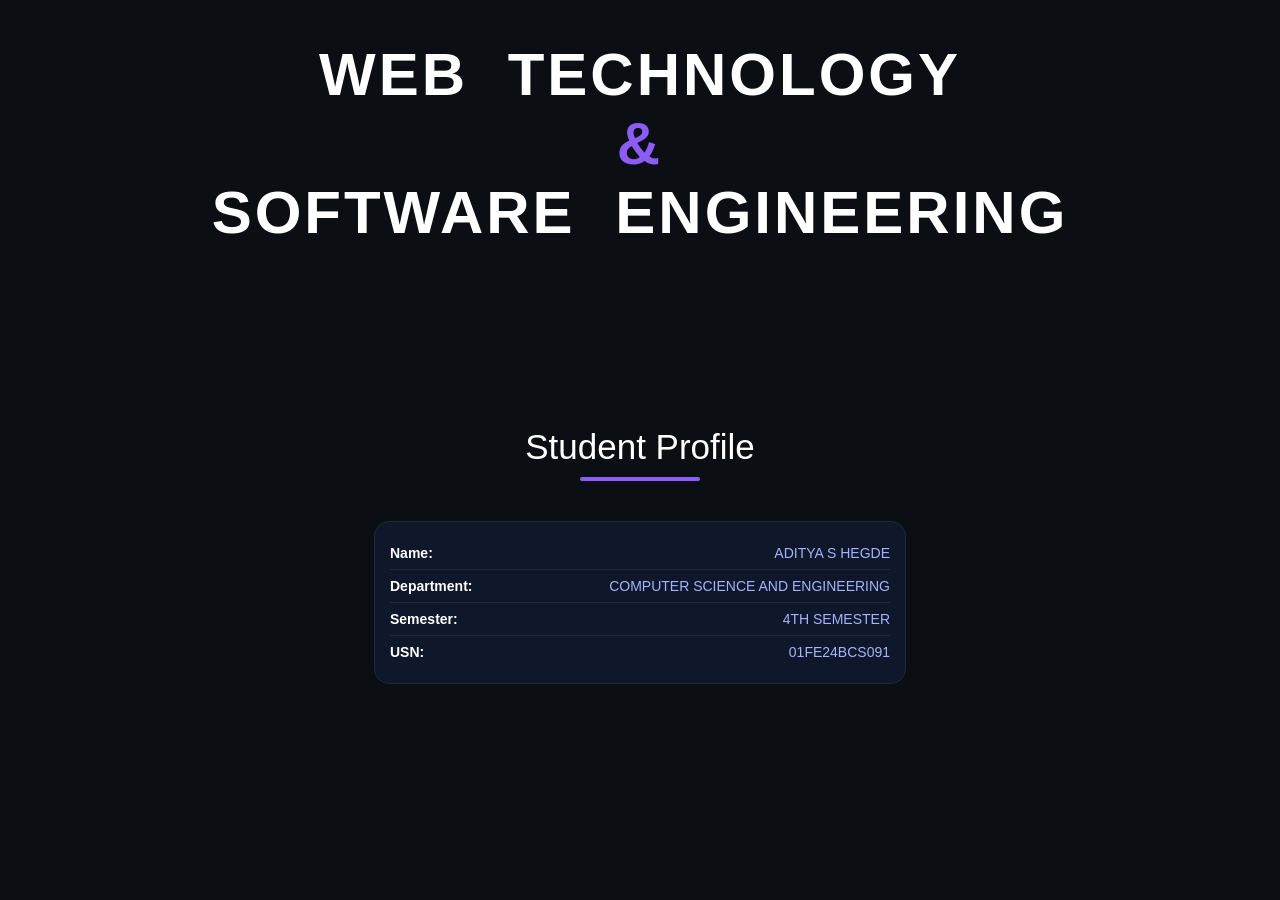
==== index.html @ 8484628a "Update index.html" ====
<!DOCTYPE html>
<html>
<head>
<style>

body {
  background-color: #0b0f14;
  font-family: Arial, sans-serif;
  margin: 0;
  padding: 0;
  text-align: center;
  color: white;
}
h2 {
  margin-bottom: 50px;  /* 👈 bigger space */
}
/* ===== HEADING ===== */
.title {
  font-size: 60px;
  font-weight: bold;
  letter-spacing: 3px;
  margin-top: 40px;
}

.hover-word {
  color: white;
  transition: 0.3s;
  cursor: pointer;
  margin: 0 10px;
}

.hover-word:hover {
  color: cyan;
  text-shadow: 0 0 10px cyan;
}

.amp {
  color: #8b5cf6;
  font-size: 60px;
}

/* ===== STUDENT PROFILE ===== */
.profile-title {
  font-size: 35px;
  margin-top: 70px;
}

.underline {
  width: 120px;
  height: 4px;
  background-color: #8b5cf6;
  margin: 10px auto 30px;
  border-radius: 5px;
}
.profile-title {
  margin-top: 180px;   /* 👈 large spacing 🔥 */
}
/* Card */
.card {
  width: 55%;
  max-width: 500px;
  margin: 40px auto;
  background-color: #0f172a;
  border: 1px solid #1e293b;
  border-radius: 15px;
  padding: 15px;   /* 👈 reduced padding */
  transition: 0.3s;
}

/* Hover effect for whole card */
.card:hover {
  transform: scale(1.03);   /* slight zoom */
  box-shadow: 0 0 20px cyan; /* glow effect 🔥 */
  border-color: cyan;
}

/* Rows */
.row {
  display: flex;
  justify-content: space-between;
  padding: 8px 0;   /* 👈 smaller spacing */
  border-bottom: 1px solid #1e293b;
}

.row:last-child {
  border-bottom: none;
}

/* Text */
.label {
  font-weight: bold;
  font-size: 14px;   /* 👈 smaller text */
}

.value {
  font-size: 14px;   /* 👈 smaller text */
  color: #a5b4fc;
}

.row:hover {
  background-color: #111827;
  transition: 0.3s;
}




</style>
</head>

<body>

<!-- ===== MAIN TITLE ===== -->
<h1 class="title">
  <span class="hover-word">WEB</span>
  <span class="hover-word">TECHNOLOGY</span><br>
  <span class="amp">&</span><br>
  <span class="hover-word">SOFTWARE</span>
  <span class="hover-word">ENGINEERING</span>
</h1>

<!-- ===== PROFILE SECTION ===== -->
<div class="profile-title">Student Profile</div>
<div class="underline"></div>

<div class="card">

  <div class="row">
    <div class="label">Name:</div>
    <div class="value">ADITYA S HEGDE</div>
  </div>

  <div class="row">
    <div class="label">Department:</div>
    <div class="value">COMPUTER SCIENCE AND ENGINEERING</div>
  </div>

  <div class="row">
    <div class="label">Semester:</div>
    <div class="value">4TH SEMESTER</div>
  </div>

  <div class="row">
    <div class="label">USN:</div>
    <div class="value">01FE24BCS091</div>
  </div>

</div>

</body>
</html>
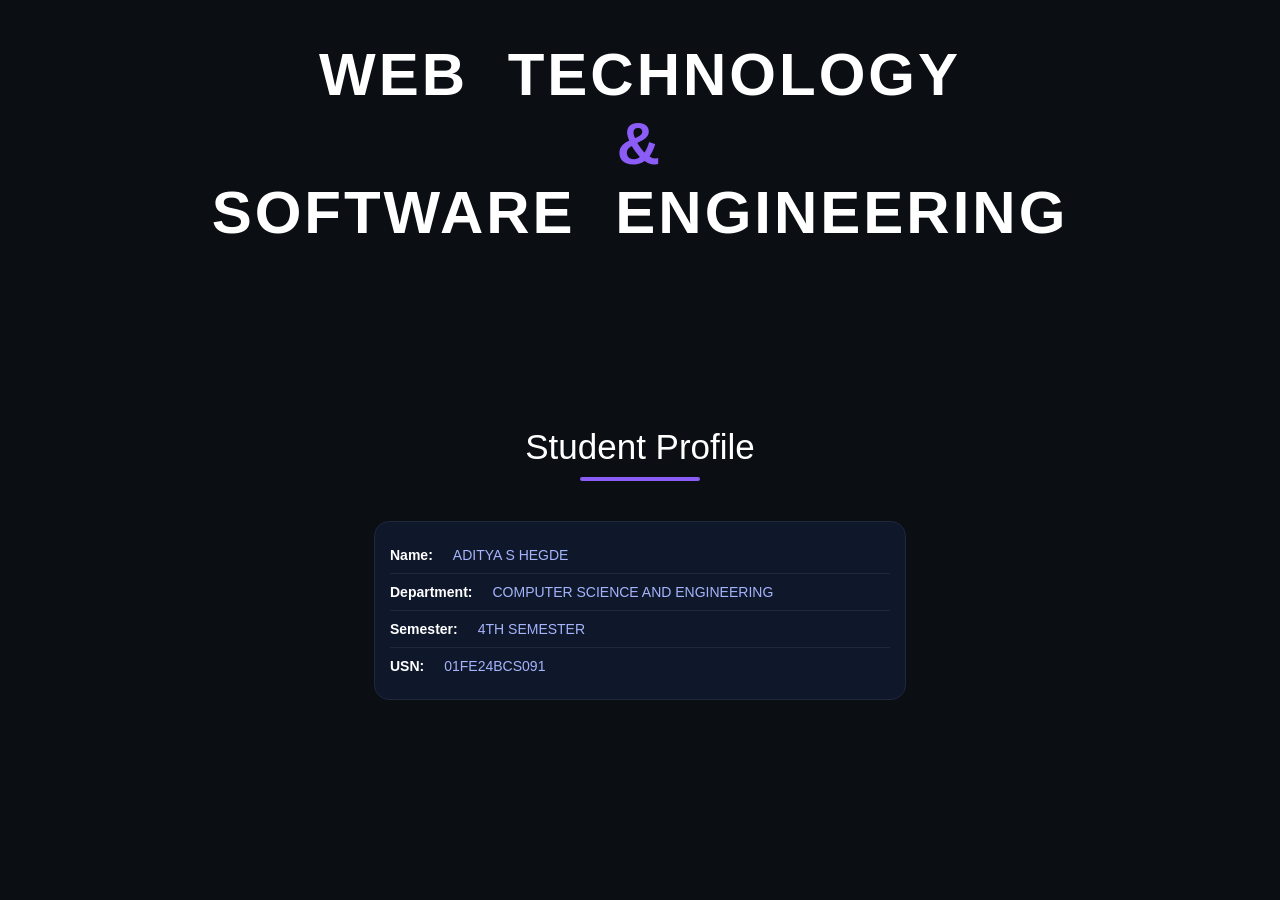
==== commit 9bcdc6a2: "Update index.html" ====
--- a/index.html
+++ b/index.html
@@ -77,11 +77,11 @@
 /* Rows */
 .row {
   display: flex;
-  justify-content: space-between;
-  padding: 8px 0;   /* 👈 smaller spacing */
+  align-items: center;
+  gap: 20px;   /* 👈 space between label & value */
+  padding: 10px 0;
   border-bottom: 1px solid #1e293b;
 }
-
 .row:last-child {
   border-bottom: none;
 }
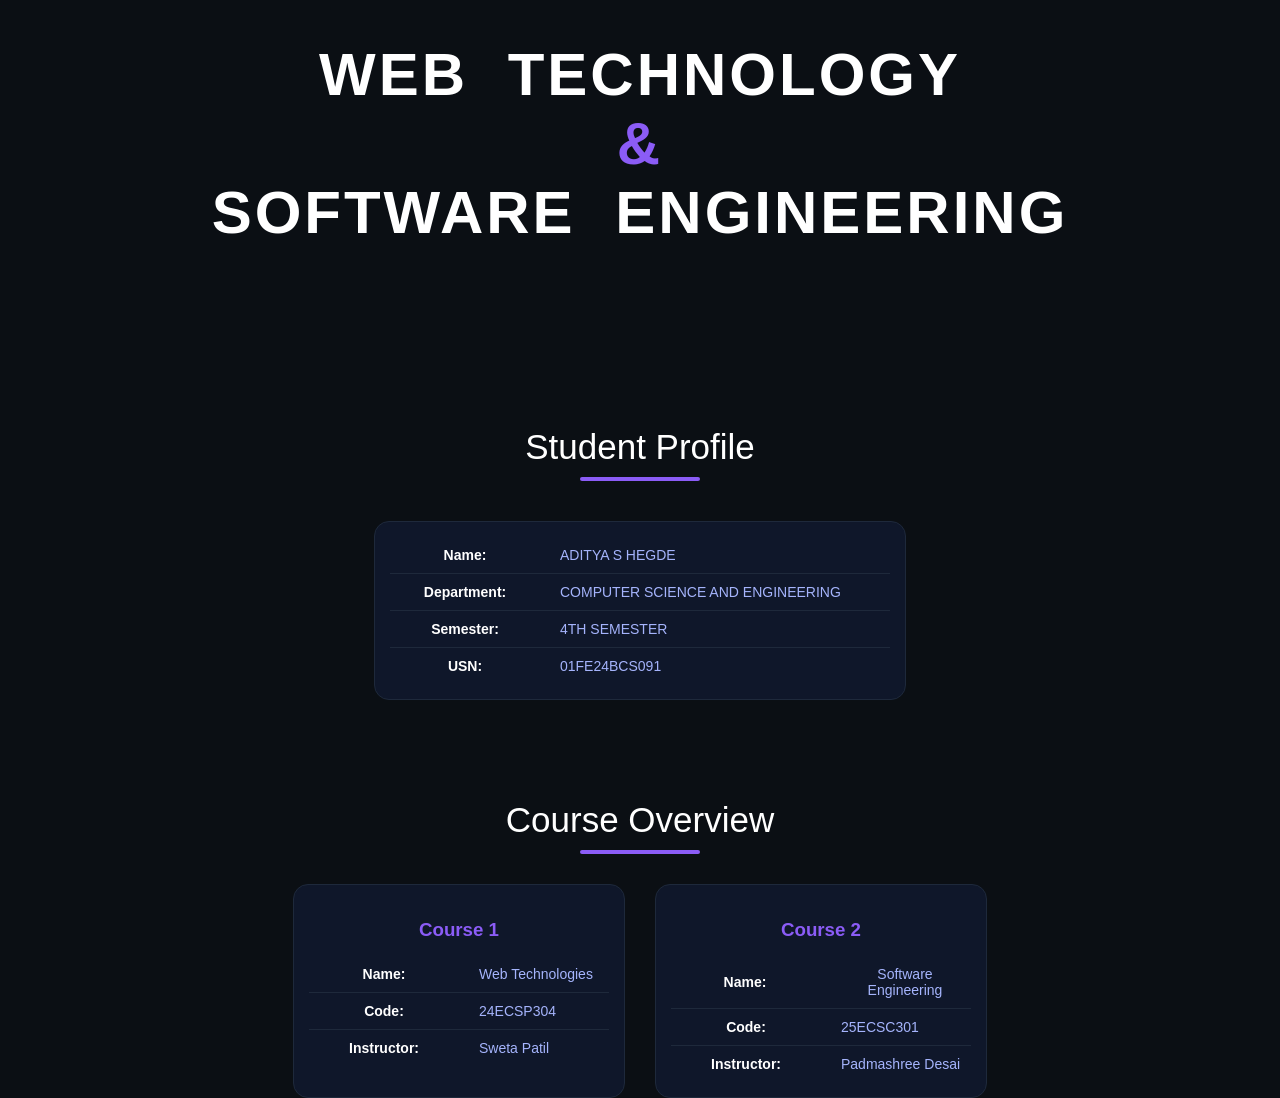
==== commit 0bde5ea2: "Update index.html" ====
--- a/index.html
+++ b/index.html
@@ -11,9 +11,11 @@
   text-align: center;
   color: white;
 }
+
 h2 {
-  margin-bottom: 50px;  /* 👈 bigger space */
-}
+  margin-bottom: 50px;
+}
+
 /* ===== HEADING ===== */
 .title {
   font-size: 60px;
@@ -39,10 +41,10 @@
   font-size: 60px;
 }
 
-/* ===== STUDENT PROFILE ===== */
+/* ===== PROFILE SECTION ===== */
 .profile-title {
   font-size: 35px;
-  margin-top: 70px;
+  margin-top: 180px;
 }
 
 .underline {
@@ -52,9 +54,7 @@
   margin: 10px auto 30px;
   border-radius: 5px;
 }
-.profile-title {
-  margin-top: 180px;   /* 👈 large spacing 🔥 */
-}
+
 /* Card */
 .card {
   width: 55%;
@@ -63,14 +63,13 @@
   background-color: #0f172a;
   border: 1px solid #1e293b;
   border-radius: 15px;
-  padding: 15px;   /* 👈 reduced padding */
+  padding: 15px;
   transition: 0.3s;
 }
 
-/* Hover effect for whole card */
 .card:hover {
-  transform: scale(1.03);   /* slight zoom */
-  box-shadow: 0 0 20px cyan; /* glow effect 🔥 */
+  transform: scale(1.03);
+  box-shadow: 0 0 20px cyan;
   border-color: cyan;
 }
 
@@ -78,32 +77,62 @@
 .row {
   display: flex;
   align-items: center;
-  gap: 20px;   /* 👈 space between label & value */
+  gap: 20px;
   padding: 10px 0;
   border-bottom: 1px solid #1e293b;
 }
+
 .row:last-child {
   border-bottom: none;
 }
 
-/* Text */
 .label {
+  width: 150px;
   font-weight: bold;
-  font-size: 14px;   /* 👈 smaller text */
+  font-size: 14px;
 }
 
 .value {
-  font-size: 14px;   /* 👈 smaller text */
+  font-size: 14px;
   color: #a5b4fc;
 }
 
 .row:hover {
   background-color: #111827;
+}
+
+/* ===== COURSE SECTION ===== */
+.course-title {
+  font-size: 35px;
+  margin-top: 100px;
+}
+
+.course-container {
+  display: flex;
+  justify-content: center;
+  gap: 30px;
+  flex-wrap: wrap;
+}
+
+.course-card {
+  width: 300px;
+  background-color: #0f172a;
+  border: 1px solid #1e293b;
+  border-radius: 15px;
+  padding: 15px;
   transition: 0.3s;
 }
 
-
-
+.course-card:hover {
+  transform: scale(1.05);
+  box-shadow: 0 0 20px cyan;
+  border-color: cyan;
+}
+
+.course-card h3 {
+  color: #8b5cf6;
+  margin-bottom: 15px;
+}
 
 </style>
 </head>
@@ -119,7 +148,7 @@
   <span class="hover-word">ENGINEERING</span>
 </h1>
 
-<!-- ===== PROFILE SECTION ===== -->
+<!-- ===== PROFILE ===== -->
 <div class="profile-title">Student Profile</div>
 <div class="underline"></div>
 
@@ -147,5 +176,53 @@
 
 </div>
 
+<!-- ===== COURSE OVERVIEW ===== -->
+<div class="course-title">Course Overview</div>
+<div class="underline"></div>
+
+<div class="course-container">
+
+  <!-- Course 1 -->
+  <div class="course-card">
+    <h3>Course 1</h3>
+
+    <div class="row">
+      <div class="label">Name:</div>
+      <div class="value">Web Technologies</div>
+    </div>
+
+    <div class="row">
+      <div class="label">Code:</div>
+      <div class="value">24ECSP304</div>
+    </div>
+
+    <div class="row">
+      <div class="label">Instructor:</div>
+      <div class="value">Sweta Patil</div>
+    </div>
+  </div>
+
+  <!-- Course 2 -->
+  <div class="course-card">
+    <h3>Course 2</h3>
+
+    <div class="row">
+      <div class="label">Name:</div>
+      <div class="value">Software Engineering</div>
+    </div>
+
+    <div class="row">
+      <div class="label">Code:</div>
+      <div class="value">25ECSC301</div>
+    </div>
+
+    <div class="row">
+      <div class="label">Instructor:</div>
+      <div class="value">Padmashree Desai</div>
+    </div>
+  </div>
+
+</div>
+
 </body>
 </html>
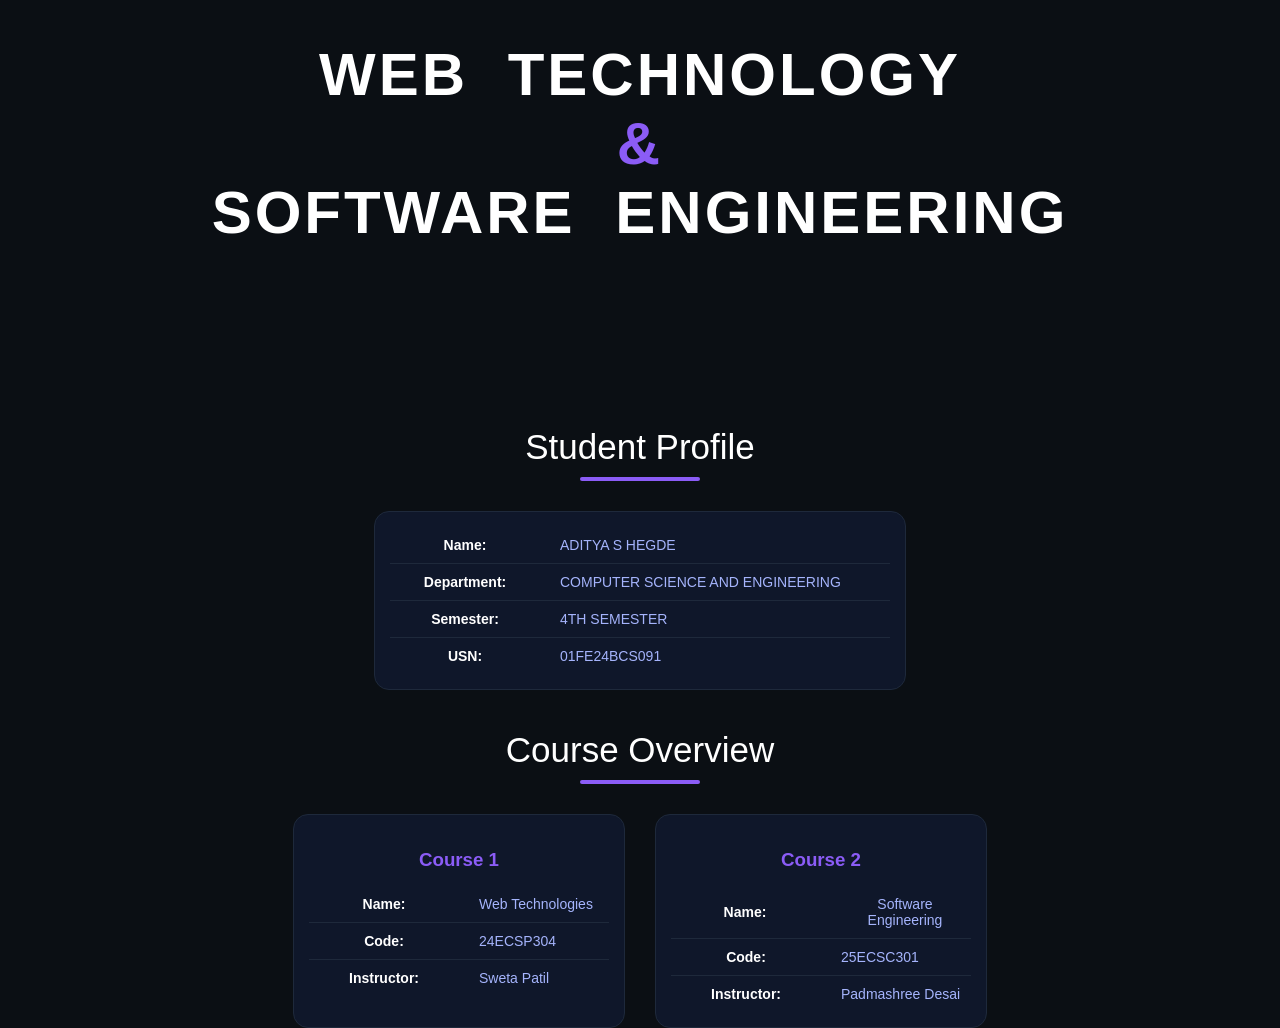
==== commit 5d13162c: "Update index.html" ====
--- a/index.html
+++ b/index.html
@@ -59,7 +59,7 @@
 .card {
   width: 55%;
   max-width: 500px;
-  margin: 40px auto;
+  margin: 20px auto;  /* less space below profile */
   background-color: #0f172a;
   border: 1px solid #1e293b;
   border-radius: 15px;
@@ -104,7 +104,7 @@
 /* ===== COURSE SECTION ===== */
 .course-title {
   font-size: 35px;
-  margin-top: 100px;
+ margin-top: 40px;
 }
 
 .course-container {
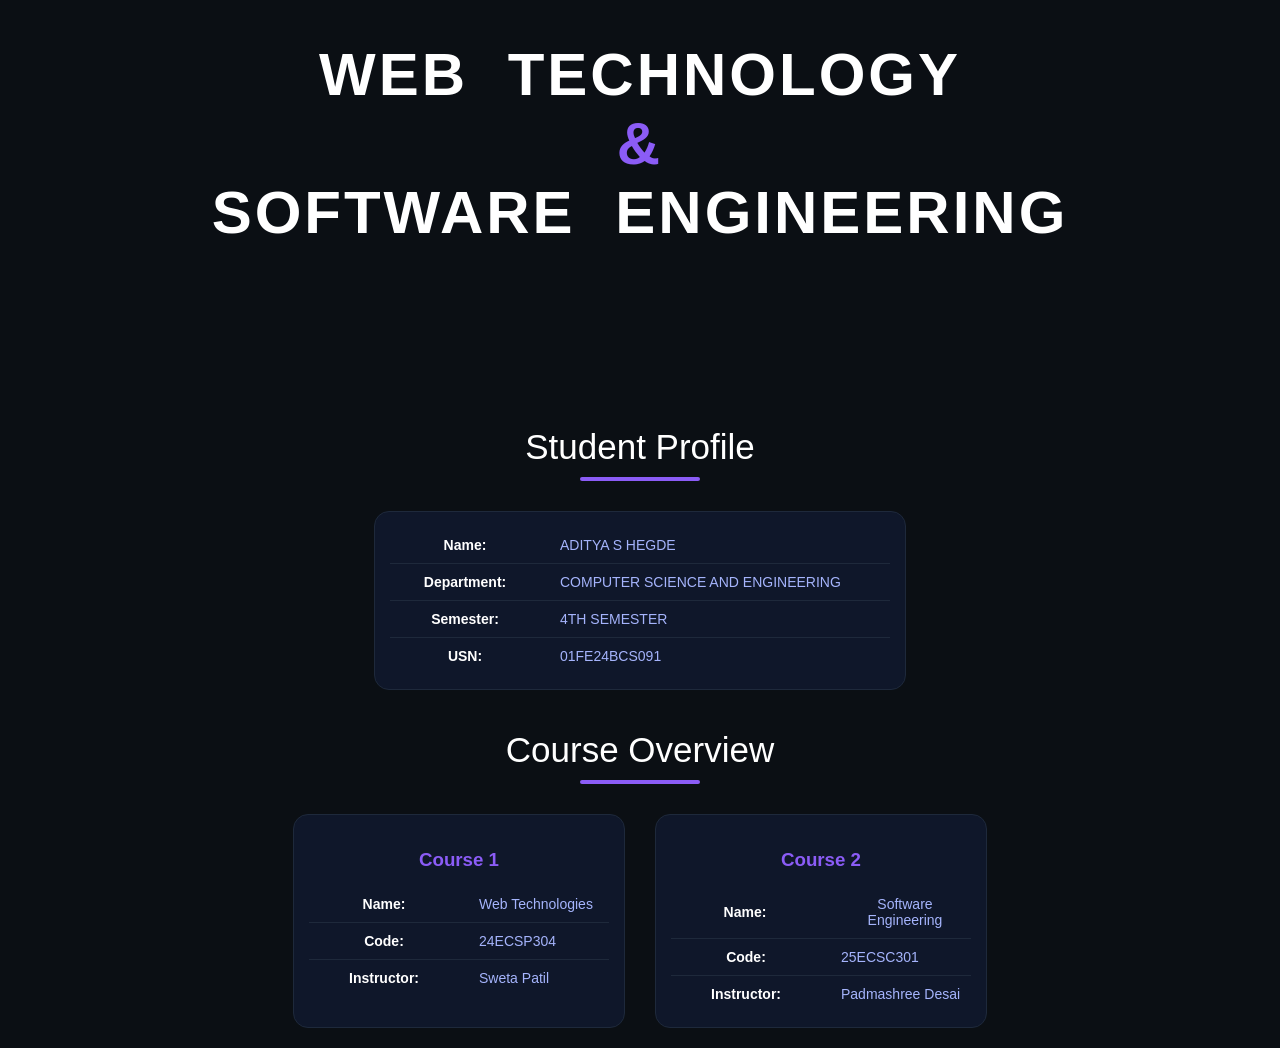
==== commit 3c494749: "Update index.html" ====
--- a/index.html
+++ b/index.html
@@ -121,6 +121,7 @@
   border-radius: 15px;
   padding: 15px;
   transition: 0.3s;
+   margin-bottom: 20px; s
 }
 
 .course-card:hover {
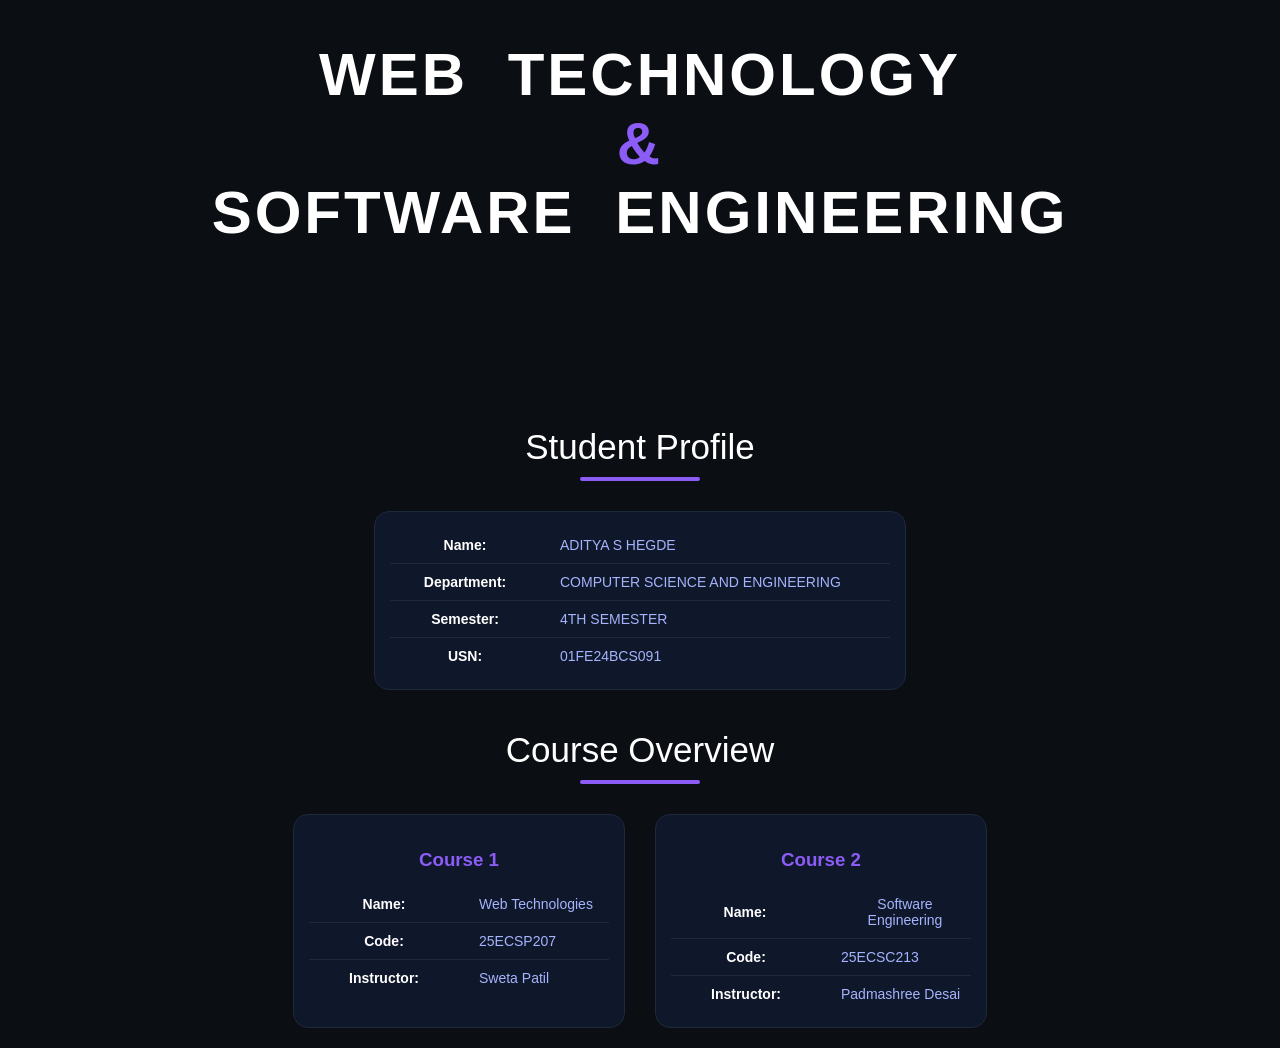
==== commit 1b03a4b9: "Update index.html" ====
--- a/index.html
+++ b/index.html
@@ -194,7 +194,7 @@
 
     <div class="row">
       <div class="label">Code:</div>
-      <div class="value">24ECSP304</div>
+      <div class="value">25ECSP207</div>
     </div>
 
     <div class="row">
@@ -214,7 +214,7 @@
 
     <div class="row">
       <div class="label">Code:</div>
-      <div class="value">25ECSC301</div>
+      <div class="value">25ECSC213</div>
     </div>
 
     <div class="row">
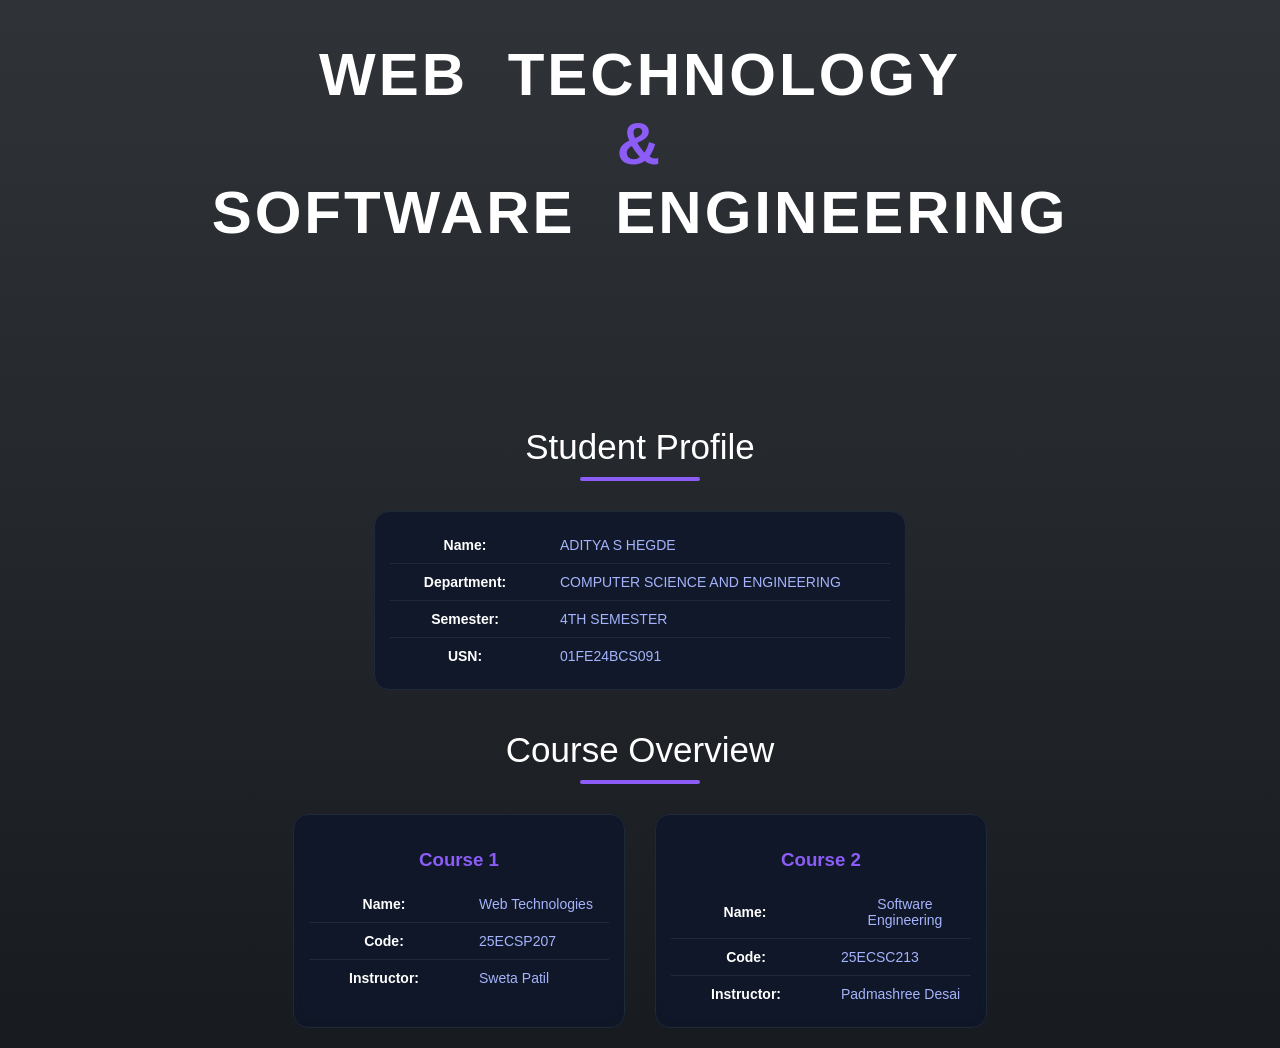
==== commit 9008c6fd: "Enhance background and card styles with transparency Updated background styles for body and cards to" ====
--- a/index.html
+++ b/index.html
@@ -4,7 +4,10 @@
 <style>
 
 body {
-  background-color: #0b0f14;
+  /* Dynamic abstract image background with a dark overlay to maintain high text contrast */
+  background: linear-gradient(rgba(11, 15, 20, 0.85), rgba(11, 15, 20, 0.95)), 
+              url('https://images.unsplash.com/photo-1618005182384-a83a8bd57fbe?q=80&w=1920&auto=format&fit=crop') no-repeat center center fixed;
+  background-size: cover;
   font-family: Arial, sans-serif;
   margin: 0;
   padding: 0;
@@ -60,11 +63,12 @@
   width: 55%;
   max-width: 500px;
   margin: 20px auto;  /* less space below profile */
-  background-color: #0f172a;
+  background-color: rgba(15, 23, 42, 0.85); /* Added slight transparency to blend with background */
   border: 1px solid #1e293b;
   border-radius: 15px;
   padding: 15px;
   transition: 0.3s;
+  backdrop-filter: blur(5px); /* Soft glass effect */
 }
 
 .card:hover {
@@ -104,7 +108,7 @@
 /* ===== COURSE SECTION ===== */
 .course-title {
   font-size: 35px;
- margin-top: 40px;
+  margin-top: 40px;
 }
 
 .course-container {
@@ -116,12 +120,13 @@
 
 .course-card {
   width: 300px;
-  background-color: #0f172a;
+  background-color: rgba(15, 23, 42, 0.85); /* Added slight transparency */
   border: 1px solid #1e293b;
   border-radius: 15px;
   padding: 15px;
   transition: 0.3s;
-   margin-bottom: 20px; s
+  margin-bottom: 20px; 
+  backdrop-filter: blur(5px);
 }
 
 .course-card:hover {
@@ -140,7 +145,6 @@
 
 <body>
 
-<!-- ===== MAIN TITLE ===== -->
 <h1 class="title">
   <span class="hover-word">WEB</span>
   <span class="hover-word">TECHNOLOGY</span><br>
@@ -149,7 +153,6 @@
   <span class="hover-word">ENGINEERING</span>
 </h1>
 
-<!-- ===== PROFILE ===== -->
 <div class="profile-title">Student Profile</div>
 <div class="underline"></div>
 
@@ -177,13 +180,11 @@
 
 </div>
 
-<!-- ===== COURSE OVERVIEW ===== -->
 <div class="course-title">Course Overview</div>
 <div class="underline"></div>
 
 <div class="course-container">
 
-  <!-- Course 1 -->
   <div class="course-card">
     <h3>Course 1</h3>
 
@@ -203,7 +204,6 @@
     </div>
   </div>
 
-  <!-- Course 2 -->
   <div class="course-card">
     <h3>Course 2</h3>
 
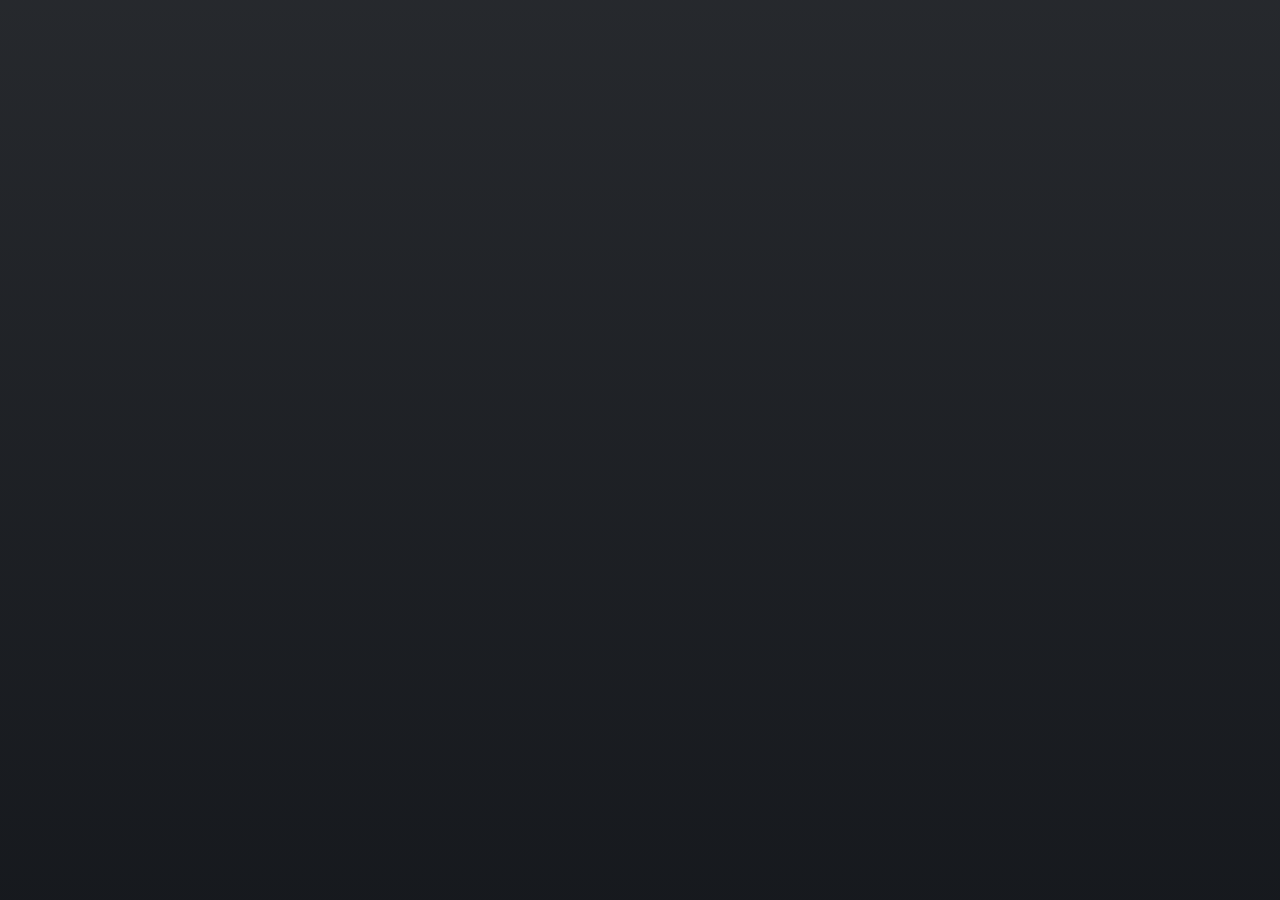
==== commit 0aa03e77: "Update index.html" ====
--- a/index.html
+++ b/index.html
@@ -1,18 +1,23 @@
 <!DOCTYPE html>
-<html>
+<html lang="en">
 <head>
+<meta charset="UTF-8">
+<meta name="viewport" content="width=device-width, initial-scale=1.0">
+<title>Web Tech & Software Engineering Portal</title>
 <style>
 
 body {
-  /* Dynamic abstract image background with a dark overlay to maintain high text contrast */
-  background: linear-gradient(rgba(11, 15, 20, 0.85), rgba(11, 15, 20, 0.95)), 
-              url('https://images.unsplash.com/photo-1618005182384-a83a8bd57fbe?q=80&w=1920&auto=format&fit=crop') no-repeat center center fixed;
+  /* High-quality dark tech image background with a deep tint overlay for high text legibility */
+  background: 
+    linear-gradient(rgba(8, 11, 16, 0.88), rgba(8, 11, 16, 0.94)),
+    url('https://images.unsplash.com/photo-1639762681485-074b7f938ba0?q=80&w=1920&auto=format&fit=crop') no-repeat center center fixed;
   background-size: cover;
-  font-family: Arial, sans-serif;
+  font-family: 'Segoe UI', Arial, sans-serif;
   margin: 0;
   padding: 0;
   text-align: center;
   color: white;
+  min-height: 100vh;
 }
 
 h2 {
@@ -22,9 +27,10 @@
 /* ===== HEADING ===== */
 .title {
   font-size: 60px;
-  font-weight: bold;
+  font-weight: 800;
   letter-spacing: 3px;
-  margin-top: 40px;
+  margin-top: 60px;
+  line-height: 1.2;
 }
 
 .hover-word {
@@ -32,48 +38,54 @@
   transition: 0.3s;
   cursor: pointer;
   margin: 0 10px;
+  display: inline-block;
 }
 
 .hover-word:hover {
   color: cyan;
-  text-shadow: 0 0 10px cyan;
+  text-shadow: 0 0 15px cyan;
+  transform: translateY(-2px);
 }
 
 .amp {
   color: #8b5cf6;
   font-size: 60px;
+  margin: 10px 0;
+  display: inline-block;
 }
 
 /* ===== PROFILE SECTION ===== */
 .profile-title {
   font-size: 35px;
-  margin-top: 180px;
+  margin-top: 100px;
+  font-weight: 600;
 }
 
 .underline {
   width: 120px;
   height: 4px;
   background-color: #8b5cf6;
-  margin: 10px auto 30px;
+  margin: 10px auto 40px;
   border-radius: 5px;
 }
 
-/* Card */
+/* Card - Modern glassmorphism look to blend with image background */
 .card {
-  width: 55%;
-  max-width: 500px;
-  margin: 20px auto;  /* less space below profile */
-  background-color: rgba(15, 23, 42, 0.85); /* Added slight transparency to blend with background */
-  border: 1px solid #1e293b;
-  border-radius: 15px;
-  padding: 15px;
-  transition: 0.3s;
-  backdrop-filter: blur(5px); /* Soft glass effect */
+  width: 85%;
+  max-width: 550px;
+  margin: 20px auto 80px; 
+  background-color: rgba(15, 23, 42, 0.7);
+  border: 1px solid rgba(255, 255, 255, 0.08);
+  border-radius: 16px;
+  padding: 20px;
+  transition: 0.4s cubic-bezier(0.175, 0.885, 0.32, 1.275);
+  backdrop-filter: blur(12px);
+  -webkit-backdrop-filter: blur(12px);
 }
 
 .card:hover {
-  transform: scale(1.03);
-  box-shadow: 0 0 20px cyan;
+  transform: scale(1.02) translateY(-5px);
+  box-shadow: 0 10px 30px rgba(6, 182, 212, 0.3);
   border-color: cyan;
 }
 
@@ -82,8 +94,9 @@
   display: flex;
   align-items: center;
   gap: 20px;
-  padding: 10px 0;
-  border-bottom: 1px solid #1e293b;
+  padding: 14px 10px;
+  border-bottom: 1px solid rgba(255, 255, 255, 0.06);
+  transition: 0.2s;
 }
 
 .row:last-child {
@@ -91,24 +104,31 @@
 }
 
 .label {
-  width: 150px;
+  width: 140px;
   font-weight: bold;
   font-size: 14px;
+  text-align: left;
+  color: #94a3b8;
+  letter-spacing: 0.5px;
 }
 
 .value {
   font-size: 14px;
   color: #a5b4fc;
+  text-align: left;
+  font-weight: 600;
 }
 
 .row:hover {
-  background-color: #111827;
+  background-color: rgba(255, 255, 255, 0.04);
+  border-radius: 8px;
 }
 
 /* ===== COURSE SECTION ===== */
 .course-title {
   font-size: 35px;
   margin-top: 40px;
+  font-weight: 600;
 }
 
 .course-container {
@@ -116,114 +136,13 @@
   justify-content: center;
   gap: 30px;
   flex-wrap: wrap;
+  padding: 0 20px 60px;
 }
 
 .course-card {
-  width: 300px;
-  background-color: rgba(15, 23, 42, 0.85); /* Added slight transparency */
-  border: 1px solid #1e293b;
-  border-radius: 15px;
-  padding: 15px;
-  transition: 0.3s;
-  margin-bottom: 20px; 
-  backdrop-filter: blur(5px);
-}
-
-.course-card:hover {
-  transform: scale(1.05);
-  box-shadow: 0 0 20px cyan;
-  border-color: cyan;
-}
-
-.course-card h3 {
-  color: #8b5cf6;
-  margin-bottom: 15px;
-}
-
-</style>
-</head>
-
-<body>
-
-<h1 class="title">
-  <span class="hover-word">WEB</span>
-  <span class="hover-word">TECHNOLOGY</span><br>
-  <span class="amp">&</span><br>
-  <span class="hover-word">SOFTWARE</span>
-  <span class="hover-word">ENGINEERING</span>
-</h1>
-
-<div class="profile-title">Student Profile</div>
-<div class="underline"></div>
-
-<div class="card">
-
-  <div class="row">
-    <div class="label">Name:</div>
-    <div class="value">ADITYA S HEGDE</div>
-  </div>
-
-  <div class="row">
-    <div class="label">Department:</div>
-    <div class="value">COMPUTER SCIENCE AND ENGINEERING</div>
-  </div>
-
-  <div class="row">
-    <div class="label">Semester:</div>
-    <div class="value">4TH SEMESTER</div>
-  </div>
-
-  <div class="row">
-    <div class="label">USN:</div>
-    <div class="value">01FE24BCS091</div>
-  </div>
-
-</div>
-
-<div class="course-title">Course Overview</div>
-<div class="underline"></div>
-
-<div class="course-container">
-
-  <div class="course-card">
-    <h3>Course 1</h3>
-
-    <div class="row">
-      <div class="label">Name:</div>
-      <div class="value">Web Technologies</div>
-    </div>
-
-    <div class="row">
-      <div class="label">Code:</div>
-      <div class="value">25ECSP207</div>
-    </div>
-
-    <div class="row">
-      <div class="label">Instructor:</div>
-      <div class="value">Sweta Patil</div>
-    </div>
-  </div>
-
-  <div class="course-card">
-    <h3>Course 2</h3>
-
-    <div class="row">
-      <div class="label">Name:</div>
-      <div class="value">Software Engineering</div>
-    </div>
-
-    <div class="row">
-      <div class="label">Code:</div>
-      <div class="value">25ECSC213</div>
-    </div>
-
-    <div class="row">
-      <div class="label">Instructor:</div>
-      <div class="value">Padmashree Desai</div>
-    </div>
-  </div>
-
-</div>
-
-</body>
-</html>
+  width: 320px;
+  background-color: rgba(15, 23, 42, 0.7);
+  border: 1px solid rgba(255, 255, 255, 0.08);
+  border-radius: 16px;
+  padding: 20px;
+  transition: 0.4s cubic-bezier(0.175, 0.88
